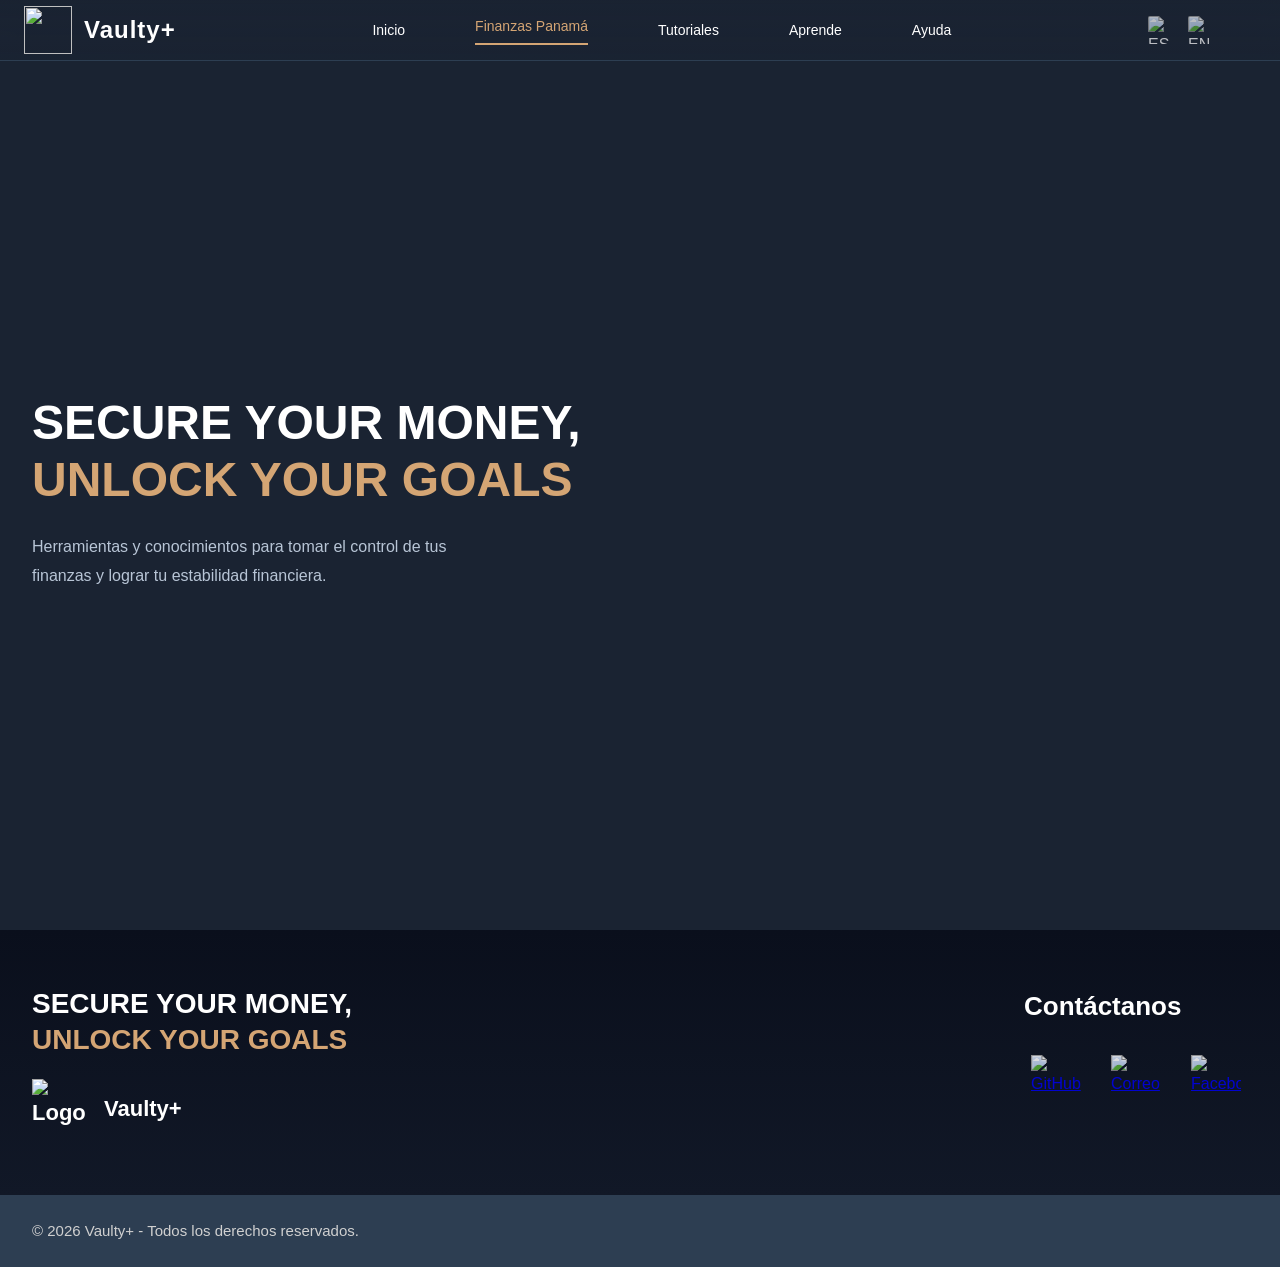
==== finanzas.html @ fc32c35a "Add files via upload" ====
<!--Declaración HTML-->
<!DOCTYPE html>
<html lang="es">
<head>
    <meta charset="UTF-8">
    <meta name="viewport" content="width=device-width, initial-scale=1.0">
    <link rel="stylesheet" href="finanzas.css">
    <title>Vaulty+ - Finanzas</title>

</head>
<body>
  <!-- HEADER -->
  <header id="header">
    <div class="header-content">
     <!-- Logo -->
     <div class="logo">
       <div class="logo-icon"><img src="img/logo_vaulty+.png"></div>
        <span>Vaulty+</span>
    </div>

    <!-- Navegación -->
    <nav>
      <a href="index.html" data-es="Inicio" data-en="Home">Inicio</a>

      <div class="nav-item dropdown">
        <a href="finanzas.html" class="active" data-es="Finanzas Panamá" data-en="Panama's financial sector">Finanzas Panamá </a>
        <ul class="dropdown-menu">
          <li><a href="finanzas_fraudes.html" data-es="Fraudes" data-en="Frauds">Fraudes</a></li>
          <li><a href="finanzas_impuestos.html" data-es="Impuestos" data-en="Taxes">Impuestos</a></li>
          <li><a href="finanzas_seguro.html" data-es="Seguro Social" data-en="Social Security">Seguro Social</a></li>
          <li><a href="finanzas_prestamos.html" data-es="Prestamos" data-en="Loans">Prestamos</a></li>
          <li><a href="finanzas_apc.html" data-es="APC" data-en="APC">APC</a></li>
        </ul>
      </div>

      <div class="nav-item dropdown">
        <a href="tutoriales.html" data-es="Tutoriales" data-en="Tutorials">Tutoriales </a>
        <ul class="dropdown-menu">
         <li><a href="tutoriales_podcast.html" data-es="Podcast" data-en="Podcast">Podcast</a></li>
         <li><a href="tutoriales_assesorias.html" data-es="Asesorias" data-en="Advisory">Asesorias</a></li>
         <li><a href="tutoriales_trading.html" data-es="Trading" data-en="Trading">Trading</a></li>
        </ul>
      </div>

      <div class="nav-item dropdown">
        <a href="aprende.html" data-es="Aprende" data-en="Learn">Aprende</a>
        <ul class="dropdown-menu">
          <li><a href="aprende_glosario.html" data-es="Glosarios" data-en="Glossary">Glosario</a></li>
          <li><a href="aprende_guias.html" data-es="Guias" data-en="Guides">Guías</a></li>
          <li><a href="aprende_juegos.html" data-es="Juegos" data-en="Games">Juegos</a></li>
          <li><a href="aprende_monedas.html" data-es="Monedas" data-en="Coins">Monedas</a></li>
        </ul>
     </div>

     <div class="nav-item dropdown">
       <a href="ayuda.html" data-es="Ayuda" data-en="Help">Ayuda </a>
        <ul class="dropdown-menu"> 
          <li><a href="#"data-es="Preguntas Frecuentes" data-en="Frequently Asked Questions">Preguntas Frecuentes</a></li>
          <li><a href="#"data-es="Contacto" data-en="Contact">Contacto</a></li>
        </ul>
     </div>

    </nav>

    <!-- Selector de idioma -->
    <div class="nav-right">
      <div class="language-switcher">
        <img src="img/spain.png" alt="ES" title="Español" onclick="setLang('es')" />
        <img src="img/ingles.png" alt="EN" title="English" onclick="setLang('en')" />
      </div>
    </div>
    </div>
  </header>

  <!-- HERO — sección principal -->
  <section class="hero-finanzas">
    <img src="img/finanza_principal.png" alt="fondo finanzas" class="hero-finanzas-img">
    <div class="hero-finanzas-bg"></div>
    <div class="hero-finanzas-content">
      <h1 data-es="SECURE YOUR MONEY" data-en="SECURE YOUR MONEY">
        SECURE YOUR MONEY,
        <span class="accent" data-es="UNLOCK YOUR GOALS" data-en="UNLOCK YOUR GOALS">UNLOCK YOUR GOALS</span>
      </h1>
      <p data-es="Herramientas y conocimientos para tomar el control de tus finanzas y lograr tu estabilidad financiera."
         data-en="Tools and knowledge to take control of your finances and achieve financial stability.">
        Herramientas y conocimientos para tomar el control de tus finanzas y lograr tu estabilidad financiera.
      </p>
    </div>
  </section>
  <!-- FOOTER -->
  <footer class="footer">
        <div class="footer-top">
            <div class="footer-top-inner">

                <div class="footer-brand">
                    <h2>
                        <span data-es="SECURE YOUR MONEY," data-en="SECURE YOUR MONEY,">SECURE YOUR MONEY,</span>
                        <span class="accent" data-es="UNLOCK YOUR GOALS" data-en="UNLOCK YOUR GOALS">UNLOCK YOUR GOALS</span>
                    </h2>
                    <div class="footer-logo">
                        <img src="img/logo_vaulty+.png" alt="Logo Vaulty+">
                        <span>Vaulty+</span>
                    </div>
                </div>

                <div class="footer-contact">
                    <h3 data-es="Contáctanos" data-en="Contact us">Contáctanos</h3>
                    <div class="contact-links">
                        <a href="https://github.com/Vaulty2027" class="footer-icon" aria-label="GitHub" target="_blank" rel="noopener">
                            <img src="iconos/github.png" alt="GitHub">
                        </a>
                        <a href="mailto:info@vaultyplus.com" class="footer-icon" aria-label="Correo">
                            <img src="iconos/correo.png" alt="Correo">
                        </a>
                        <a href="#" class="footer-icon" aria-label="Facebook" target="_blank" rel="noopener">
                            <img src="iconos/facebook.png" alt="Facebook">
                        </a>
                    </div>
                </div>

            </div>
        </div>

        <div class="footer-bottom">
            <p class="copyright" data-es="© 2026 Vaulty+ - Todos los derechos reservados." data-en="© 2026 Vaulty+ - All rights reserved.">
                © 2026 Vaulty+ - Todos los derechos reservados.
            </p>
        </div>
  </footer>

  <script src="index.js"></script>

</body>
</html>
---- finanzas.css ----
:root {
  --primary-dark: #1a2332;
  --primary-accent: #d4a574;
  --text-light: #ffffff;
  --text-muted: #b8c5d6;
  --border-color: #2d3e52;
  --hover-accent: #e8b88d;
}

/* ============================================
  RESET Y BASE
============================================ */
body {
  font-family: 'Segoe UI', Tahoma, Geneva, Verdana, sans-serif;
  color: var(--text-light);
  background-color: var(--primary-dark);
  line-height: 1.6;
  overflow-x: hidden;
  margin: 0;
  padding: 0;
}

/* ============================================
  HEADER / NAV
============================================ */
header {
  position: fixed;
  top: 0;
  left: 0;
  right: 0;
  z-index: 1000;   
  background: linear-gradient(180deg, rgba(26, 35, 50, 0.95) 0%, rgba(26, 35, 50, 0.85) 100%);
  backdrop-filter: blur(10px);
  border-bottom: 1px solid var(--border-color);
  padding: 6px 24px;
}

header.scrolled {
  background: linear-gradient(180deg, rgba(26, 35, 50, 0.98) 0%, rgba(26, 35, 50, 0.9) 100%);
  box-shadow: 0 4px 20px rgba(0, 0, 0, 0.3);
}

.header-content {
  max-width: 1400px;
  margin: 0 auto;
  display: flex;
  justify-content: space-between;
  align-items: center;
}

/* ============================================
 LOGO
============================================ */
.logo {
  display: flex;
  align-items: center;
  gap: 12px;
  font-size: 24px;
  font-weight: 700;
  letter-spacing: 1px;
}

.logo-icon {
  width: 48px;
  height: 48px;
}

.logo-icon img {
  width: 100%;
  height: 100%;
  object-fit: contain;
}

/* ============================================
  NAVEGACIÓN PRINCIPAL
============================================ */
nav {
  display: flex;
  gap: 70px;
  align-items: center;
}

nav a {
  color: var(--text-light);
  text-decoration: none;
  font-size: 14px;
  font-weight: 500;
  position: relative;
  transition: color 0.3s ease;
}

nav a:hover {
  color: var(--primary-accent);
}

nav a.active {
  color: var(--primary-accent);
  border-bottom: 2px solid var(--primary-accent);
  padding-bottom: 6px;
}

.nav-item {
  position: relative;
  display: inline-flex;
  align-items: center;
}

.nav-item > a {
  display: flex;
  align-items: center;
  gap: 4px;
}

.nav-item.open .dropdown-menu {
  display: block;
}

.dropdown-menu {
  display: none;
  position: absolute;
  top: calc(100% + 8px);
  left: 0;
  background: rgba(26, 35, 50, 0.97);
  backdrop-filter: blur(10px);
  border-top: 2px solid var(--primary-accent);
  min-width: 170px;
  list-style: none;
  padding: 6px 0;
  margin: 0;
  z-index: 1001;
}

.dropdown-menu li a {
  display: block;
  padding: 10px 19px !important;
  color: var(--text-light);
  font-size: 14px;
  font-weight: 500;
  transition: color 0.3s ease;
  border-bottom: none !important;
}

.dropdown-menu li a:hover {
  color: var(--primary-accent);
}

.dropdown-menu li a.active {
  color: var(--primary-accent);
  text-decoration: underline;
}

.nav-right {
  display: flex;
  align-items: center;
  margin-right: 40px;
}

.language-switcher {
  display: flex;
  gap: 12px;
  align-items: center;
}

.language-switcher img {
  width: 28px;
  height: 28px;
  cursor: pointer;
  opacity: 0.7;
  transition: opacity 0.3s ease;
  border-radius: 2px;
}

.language-switcher img:hover {
  opacity: 1;
}


/* ============================================
  HERO FINANZAS — sección principal
============================================ */
.hero-finanzas {
  position: relative;
  min-height: 100vh;
  display: flex;
  align-items: center;
  overflow: hidden;
  margin-top: 30px;                      /* espacio para el header fijo */
}

/* Imagen de fondo */
.hero-finanzas-img {
  position: absolute;
  inset: 0;
  width: 100%;
  height: 100%;
  object-fit: cover;
  z-index: 0;
}

/* Capa oscura — más oscura a la izquierda donde va el texto */
.hero-finanzas-bg {
  position: absolute;
  inset: 0;
  background: linear-gradient(
    90deg,
    rgba(26,35,50,0.97) 35%,             /* muy oscuro a la izquierda */
    rgba(26,35,50,0.75) 60%,             /* semi transparente al centro */
    rgba(26,35,50,0.30) 100%             /* casi transparente a la derecha */
  );
  z-index: 1;
}

/* Texto encima de todo */
.hero-finanzas-content {
  position: relative;
  z-index: 2;
  padding: 4rem 2rem;
  max-width: 1400px;
  margin: 0 auto;
  width: 100%;
}

.hero-finanzas-content h1 {
  font-size: 3rem;
  font-weight: 800;
  line-height: 1.2;
  margin-bottom: 1.5rem;
}

/* Segunda línea en dorado */
.hero-finanzas-content h1 .accent {
  color: var(--primary-accent);
  display: block;                        /* fuerza salto de línea */
}

.hero-finanzas-content p {
  font-size: 1rem;
  color: var(--text-muted);
  line-height: 1.8;
  max-width: 450px;
}


/* ============================================
  FOOTER
============================================ */
.footer-top {
  background:linear-gradient(
   180deg,
   #0a0f1c 0%,
   #111827 100%
  );
  padding: 56px 32px;
}

.footer-top-inner {
  max-width: 1400px;
  margin: 0 auto;
  display: flex;
  justify-content: space-between;
  align-items: flex-start;
  flex-wrap: wrap;
  gap: 40px;
}

.footer-brand h2 {
  font-size: 28px;
  font-weight: 800;
  line-height: 1.3;
  margin: 0 0 20px;
}

.footer-brand h2 span {
  display: block;
}

.footer-brand h2 .accent {
  color: var(--primary-accent);
}

.footer-logo {
  display: flex;
  align-items: center;
  gap: 12px;
  font-size: 22px;
  font-weight: 700;
}

.footer-logo img {
  width: 60px;
  height: 60px;
  object-fit: contain;
}

.footer-contact h3 {
  font-size: 26px;
  margin: 0 0 20px;
  color: var(--text-light);
}

.contact-links {
  display: flex;
  gap: 16px;
  align-items: center;
  min-height: 44px;
}

/* Íconos de contacto (GitHub, correo, Facebook) */
.footer-icon {
  display: inline-flex;
  align-items: center;
  justify-content: center;
  width: 64px;
  height: 64px;
  transition: transform 0.3s ease;
}

.footer-icon img {
  width: 50px;
  height: 50px;
  object-fit: contain;
  opacity: 0.85;
  transition: opacity 0.3s ease;
}

.footer-icon:hover {
  transform: translateY(-3px);
}

.footer-icon:hover img {
  opacity: 1;
}

.footer-bottom {
  background: var(--border-color);
  padding: 24px 32px;
}

.copyright {
  max-width: 1400px;
  margin: 0 auto;
  color: #d0d0d0;
  font-size: 15px;
}

/* ============================================
   RESPONSIVE
   ============================================ */
@media (max-width: 768px) {
  .hero-finanzas-content h1 { font-size: 2rem; }
  .hero-finanzas-content p  { font-size: 0.95rem; }

  nav { gap: 1.5rem; }
  nav a { font-size: 0.85rem; }
}
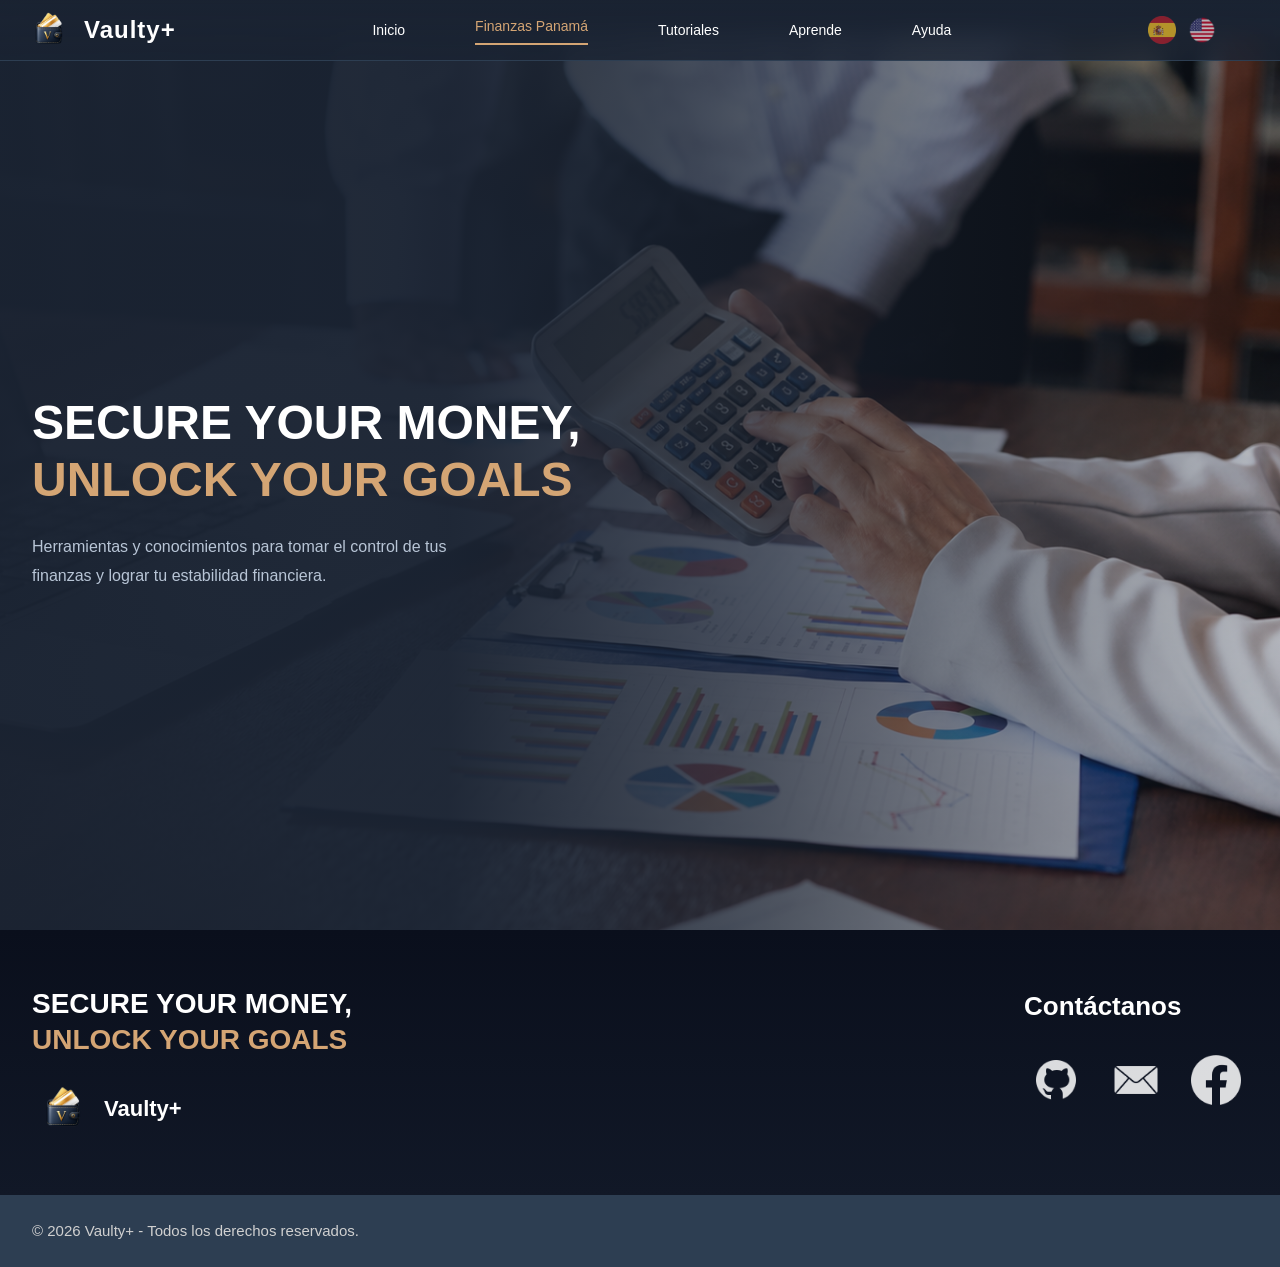
==== commit 3cc8af4c: "Update finanzas.html" ====
--- a/finanzas.html
+++ b/finanzas.html
@@ -28,8 +28,6 @@
           <li><a href="finanzas_fraudes.html" data-es="Fraudes" data-en="Frauds">Fraudes</a></li>
           <li><a href="finanzas_impuestos.html" data-es="Impuestos" data-en="Taxes">Impuestos</a></li>
           <li><a href="finanzas_seguro.html" data-es="Seguro Social" data-en="Social Security">Seguro Social</a></li>
-          <li><a href="finanzas_prestamos.html" data-es="Prestamos" data-en="Loans">Prestamos</a></li>
-          <li><a href="finanzas_apc.html" data-es="APC" data-en="APC">APC</a></li>
         </ul>
       </div>
 
@@ -131,4 +129,4 @@
   <script src="index.js"></script>
 
 </body>
-</html>+</html>
